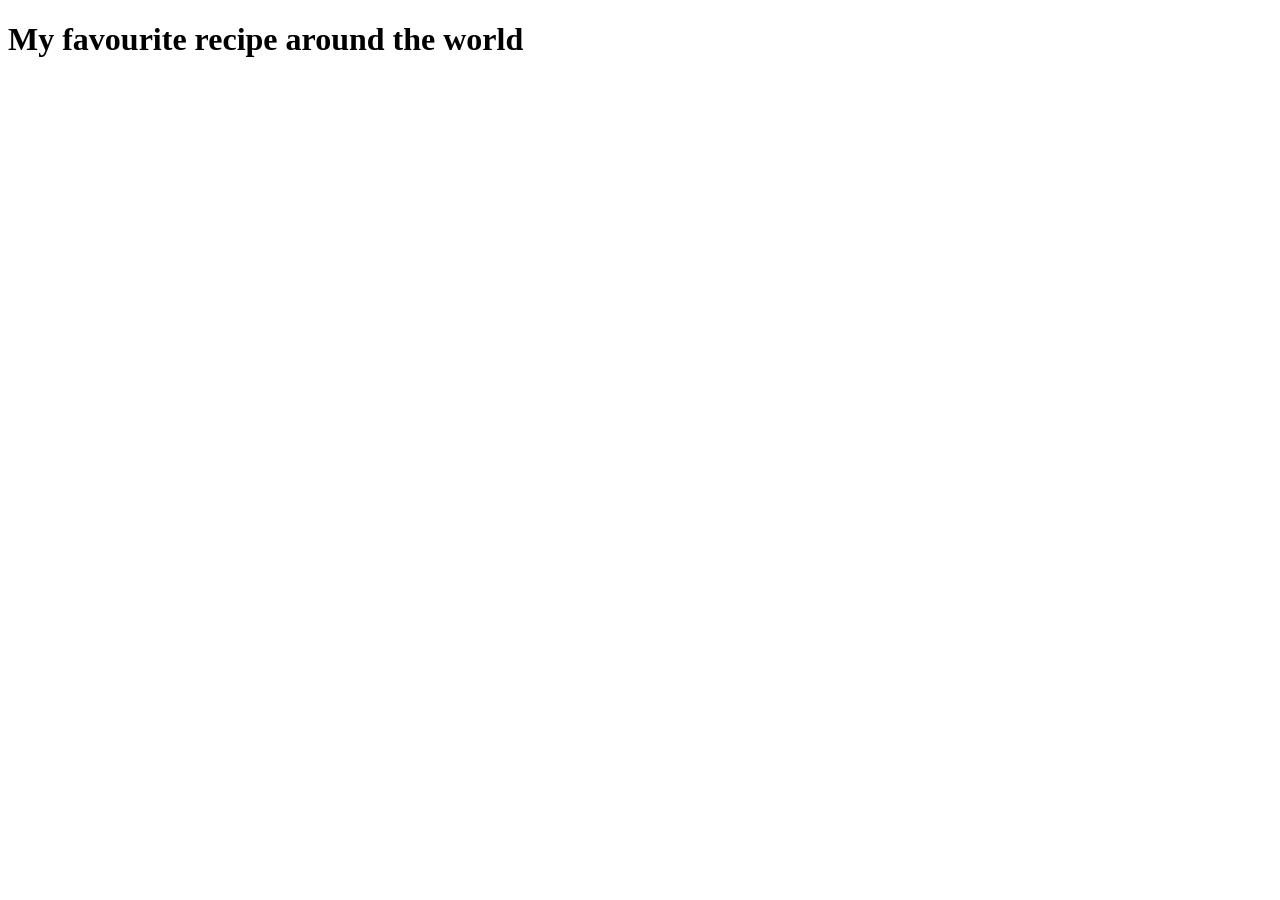
==== index.html @ d018170e "Initial commit" ====
<!DOCTYPE html>
<html lang="en">
    <head>
        <meta charset="UTF-8">
        <title>Eugene's Recipe</title>
    </head>
    <body>
        <h1>My favourite recipe around the world</h1>
    </body>
</html>
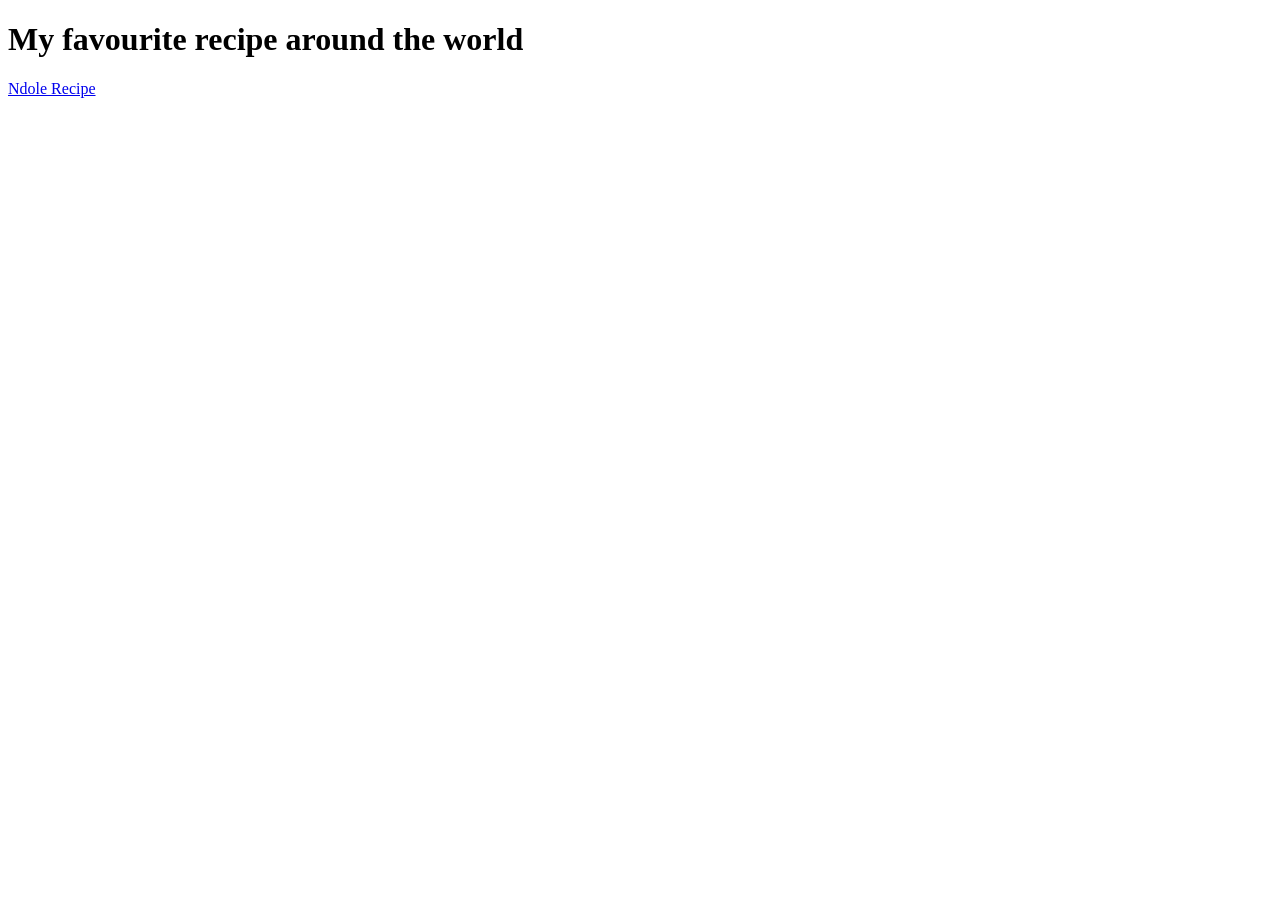
==== commit 61eec16b: "Added recipe folder and description of recipe" ====
--- a/index.html
+++ b/index.html
@@ -6,5 +6,6 @@
     </head>
     <body>
         <h1>My favourite recipe around the world</h1>
+        <a href="./recipes/ndole.html">Ndole Recipe</a>
     </body>
 </html>
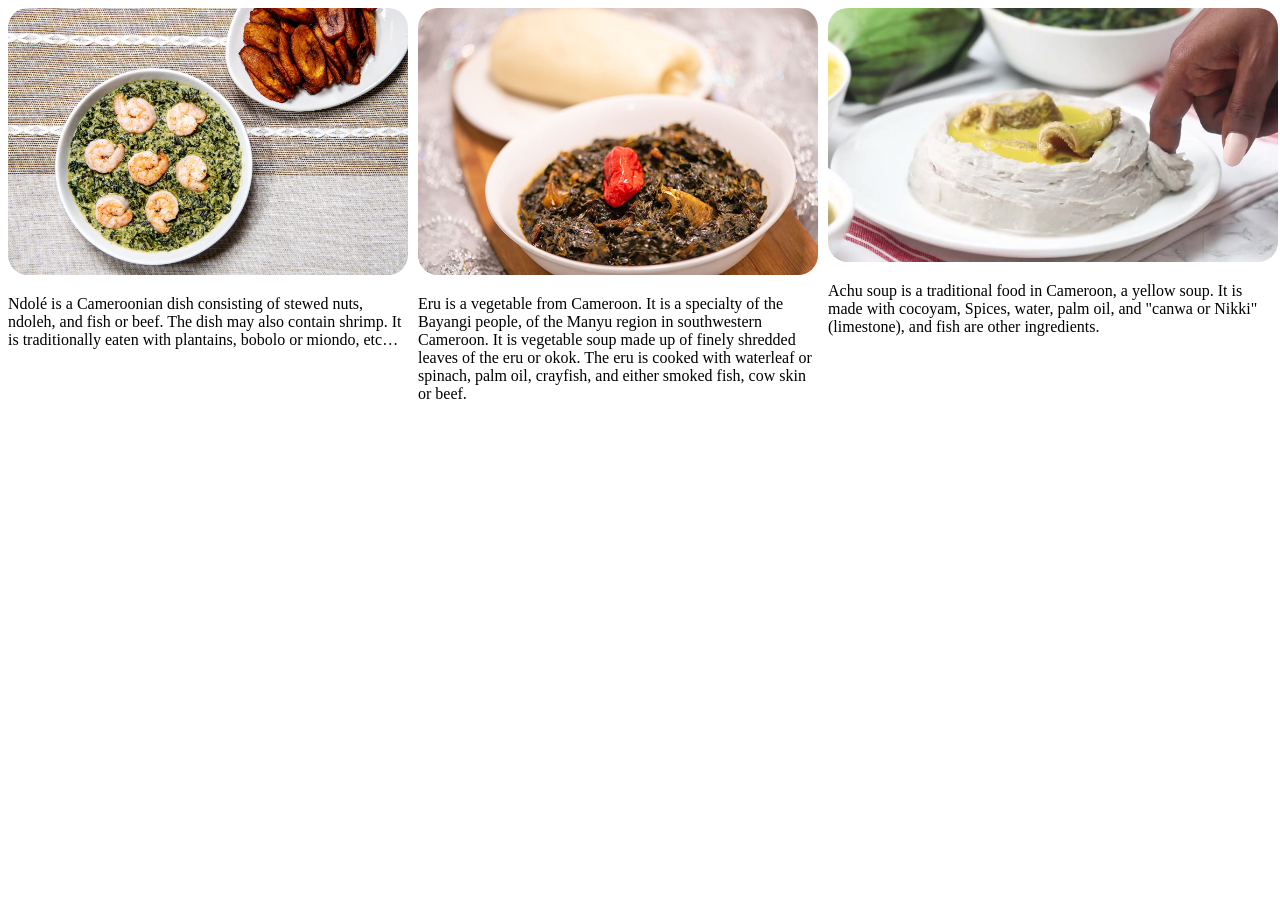
==== commit 0a024e29: "refactored website with new divs" ====
--- a/index.html
+++ b/index.html
@@ -3,9 +3,29 @@
     <head>
         <meta charset="UTF-8">
         <title>Eugene's Recipe</title>
+        <link rel="stylesheet" href="./styles.css">
     </head>
     <body>
-        <h1>My favourite recipe around the world</h1>
-        <a href="./recipes/ndole.html">Ndole Recipe</a>
+        <div class="dishcontainer">
+            <div class="ndole">
+                <img src="./images/ndole.jpeg" alt="image of cameroonian food ndole" width="400px" height="auto">
+                <p>Ndolé is a Cameroonian dish consisting of stewed nuts, ndoleh, and fish or beef. The dish may also contain shrimp. It is traditionally eaten with plantains, bobolo or miondo, etc…</p>
+            </div>
+
+            <div class="eru">
+                <img src="./images/eru.jpg" alt="image of cameroonian dish eru" width="400px" height="auto">
+                <p>Eru is a vegetable from Cameroon. It is a specialty of the Bayangi people, of the Manyu region in southwestern Cameroon. It is vegetable soup made up of finely shredded leaves of the eru or okok. The eru is cooked with waterleaf or spinach, palm oil, crayfish, and either smoked fish, cow skin or beef.</p>
+            </div>
+
+            <div class="achu">
+                <img src="./images/achu.jpeg" alt="image of cameroonian food achu" width="450px" height="auto">
+                <p>Achu soup is a traditional food in Cameroon, a yellow soup. It is made with cocoyam, Spices, water, palm oil, and "canwa or Nikki" (limestone), and fish are other ingredients.</p>
+            </div>
+
+            <div class="ekwang">
+                <img src="./images/ekwang.jpeg" alt="image of cameroonian dish ekwang" width="400" height="auto">
+                <p>Ekwang (also known as "Ekpang Nkukwo" in “Efik”, "Ekpang" in “Ibibio/Annang” and "Ekwang Coco") is a Cameroonian and Nigerian dish native to the Bakweri, Bafaw, Oroko, Cross River State and Akwa Ibom State people. It is made with freshly grated cocoyams that are wrapped in cocoyam leaves. Other ingredients include fresh or smoked fish, meat, palm oil, crayfish Periwinkle and seasoning.</p>
+            </div>
+        </div>
     </body>
 </html>
--- a/styles.css
+++ b/styles.css
@@ -0,0 +1,20 @@
+.dishcontainer{
+    display: flex;
+    gap: 10px;
+}
+
+.dishcontainer > .ndole > img {
+    border-radius: 20px;
+}
+
+.dishcontainer > .eru > img {
+    border-radius: 20px;
+}
+
+.dishcontainer > .achu > img {
+    border-radius: 20px;
+}
+
+.dishcontainer > .ekwang > img {
+    border-radius: 20px;
+}
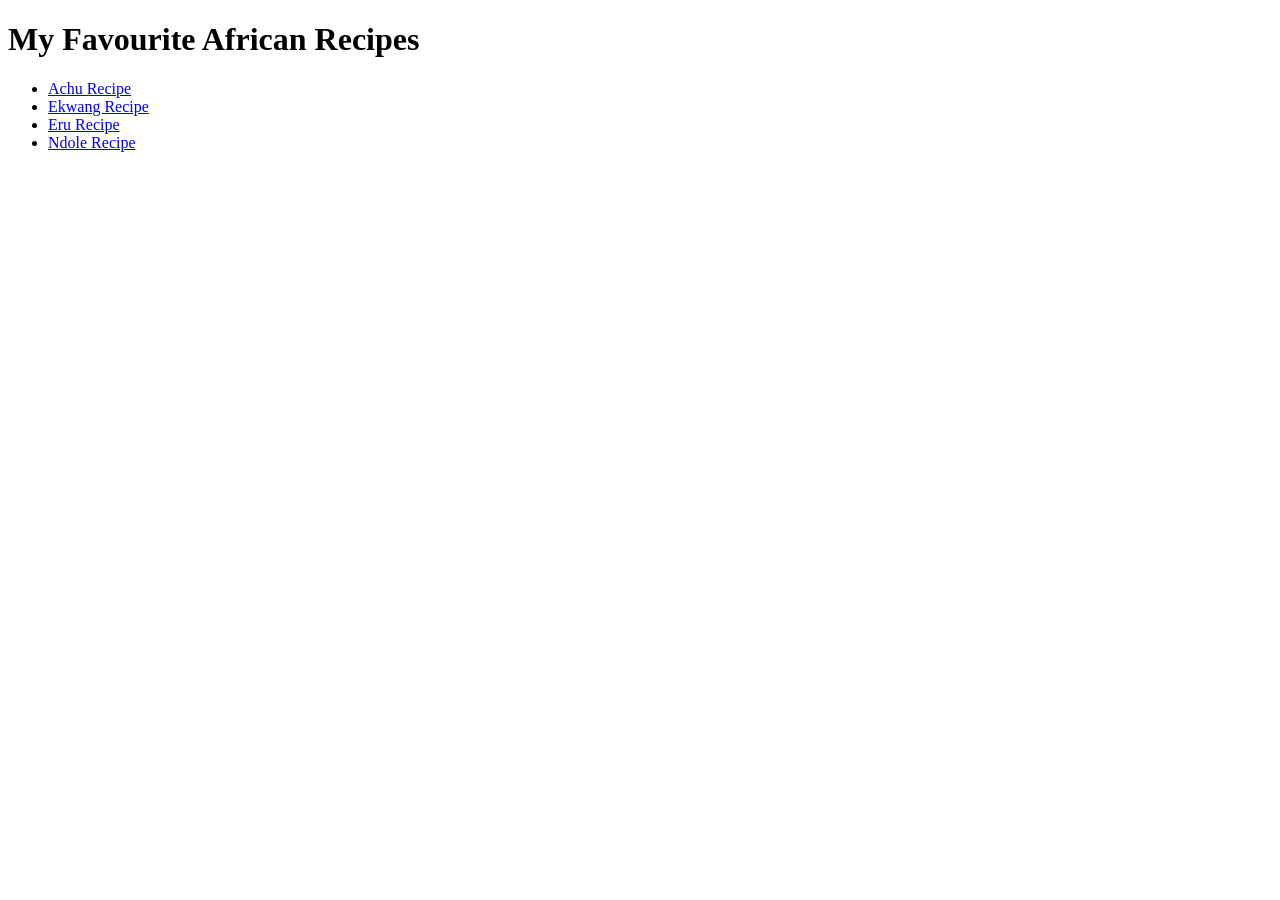
==== commit 8dd076c5: "Added recipe page" ====
--- a/index.html
+++ b/index.html
@@ -1,31 +1,17 @@
 <!DOCTYPE html>
 <html lang="en">
-    <head>
-        <meta charset="UTF-8">
-        <title>Eugene's Recipe</title>
-        <link rel="stylesheet" href="./styles.css">
-    </head>
-    <body>
-        <div class="dishcontainer">
-            <div class="ndole">
-                <img src="./images/ndole.jpeg" alt="image of cameroonian food ndole" width="400px" height="auto">
-                <p>Ndolé is a Cameroonian dish consisting of stewed nuts, ndoleh, and fish or beef. The dish may also contain shrimp. It is traditionally eaten with plantains, bobolo or miondo, etc…</p>
-            </div>
-
-            <div class="eru">
-                <img src="./images/eru.jpg" alt="image of cameroonian dish eru" width="400px" height="auto">
-                <p>Eru is a vegetable from Cameroon. It is a specialty of the Bayangi people, of the Manyu region in southwestern Cameroon. It is vegetable soup made up of finely shredded leaves of the eru or okok. The eru is cooked with waterleaf or spinach, palm oil, crayfish, and either smoked fish, cow skin or beef.</p>
-            </div>
-
-            <div class="achu">
-                <img src="./images/achu.jpeg" alt="image of cameroonian food achu" width="450px" height="auto">
-                <p>Achu soup is a traditional food in Cameroon, a yellow soup. It is made with cocoyam, Spices, water, palm oil, and "canwa or Nikki" (limestone), and fish are other ingredients.</p>
-            </div>
-
-            <div class="ekwang">
-                <img src="./images/ekwang.jpeg" alt="image of cameroonian dish ekwang" width="400" height="auto">
-                <p>Ekwang (also known as "Ekpang Nkukwo" in “Efik”, "Ekpang" in “Ibibio/Annang” and "Ekwang Coco") is a Cameroonian and Nigerian dish native to the Bakweri, Bafaw, Oroko, Cross River State and Akwa Ibom State people. It is made with freshly grated cocoyams that are wrapped in cocoyam leaves. Other ingredients include fresh or smoked fish, meat, palm oil, crayfish Periwinkle and seasoning.</p>
-            </div>
-        </div>
-    </body>
+<head>
+    <meta charset="UTF-8">
+    <meta name="viewport" content="width=device-width, initial-scale=1.0">
+    <title>Best African Recipes</title>
+</head>
+<body>
+    <h1>My Favourite African Recipes</h1>
+    <ul>
+        <li><a href="./recipes/achu.html">Achu Recipe</a></li>
+        <li><a href="./recipes/ekwang.html">Ekwang Recipe</a></li>
+        <li><a href="./recipes/eru.html">Eru Recipe</a></li>
+        <li><a href="./recipes/ndole.html">Ndole Recipe</a></li>
+    </ul> 
+</body>
 </html>
